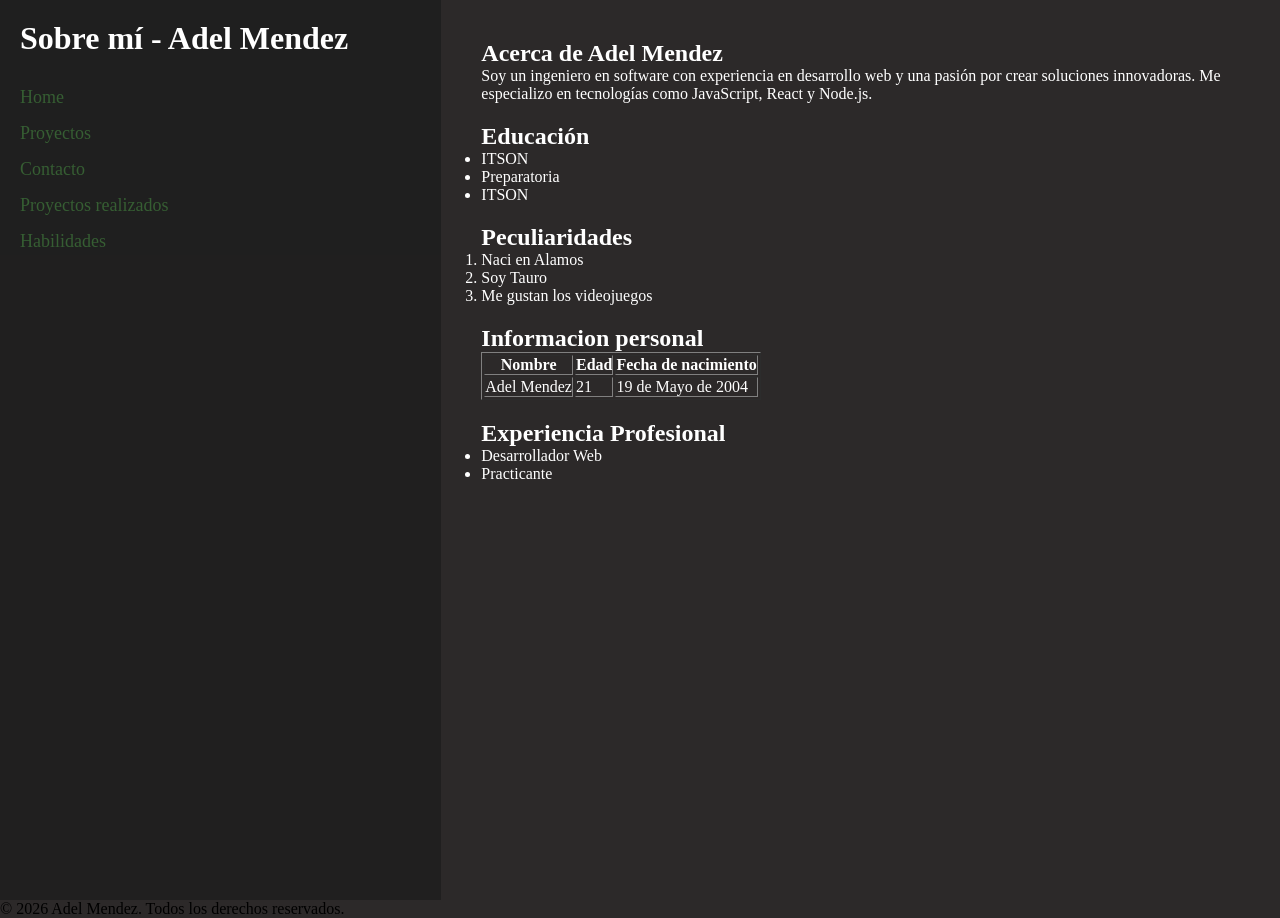
==== Practica html/about.html @ 1d1450a1 "creacion archivos css y nuevo formato se le asigno un nuevo formato de estilo al about.html" ====
<!DOCTYPE html>
<html lang="es">

<head>
    <!--Define la codificacion de caracteres de nuestra pagina web-->
    <meta charset="UTF-8">
    <!-- Permite que el sitio se adaptate a diferentes resoluciones-->
    <meta name="viewport" content="width=device-widht, initial-scale=1.0">
    <!-- Descripcion de nuestra pagina web-->
    <meta name="description" content="Portafolio profesional de Ingenierio en software">
    <meta name="keywords" content="portafolio, ingeniero en software, desarrollo web">
    <!-- Autor-->
    <meta name="author" content="Adel Mendez">

    <!-- titulo de la pagina-->
    <title>Portafolio profesional</title>
    <!-- Se modofica el icon -->
    <link rel="icon" type="image/jpeg" href="https://i.pinimg.com/736x/19/60/56/1960568a77e393609d90b69f68ef6b70.jpg">

    <link rel="stylesheet" href="/Practica html/estilos/style.css">
</head>

<body>
    <div class="container">
        <header class="header">
            <h1>Sobre mí - Adel Mendez</h1>

            <nav class="navegador">
                <a href="/Practica html/index.html">Home</a>
                <a href="/Practica html/work.html">Proyectos</a>
                <a href="/Practica html/contacto.html">Contacto</a>
                <a href="/Practica html/projects.html">Proyectos realizados</a>
                <a href="/Practica html/skills.html">Habilidades</a>
            </nav>

        </header>

        <main class="main">
            <section>
                <h2>Acerca de Adel Mendez</h2>
                <p>Soy un ingeniero en software con experiencia en desarrollo web y una pasión por crear soluciones
                    innovadoras. Me especializo en tecnologías como JavaScript, React y Node.js.</p>
            </section>

            <section>
                <h2>Educación</h2>
                <ul>
                    <li>ITSON</li>
                    <li>Preparatoria</li>
                    <li>ITSON</li>
                </ul>
            </section>

            <section>
                <h2>Peculiaridades</h2>
                <ol>
                    <li>Naci en Alamos</li>
                    <li>Soy Tauro</li>
                    <li>Me gustan los videojuegos</li>
                </ol>
            </section>


            <section>
                <h2>Informacion personal</h2>
                <table border="1">
                    <thead>
                        <tr>
                            <th>Nombre</th>
                            <th>Edad</th>
                            <th>Fecha de nacimiento</th>
                        </tr>
                    </thead>
                    <tbody>
                        <tr>
                            <td>Adel Mendez</td>
                            <td>21</td>
                            <td>19 de Mayo de 2004</td>
                        </tr>
                    </tbody>
                </table>
            </section>

            <section>
                <h2>Experiencia Profesional</h2>
                <ul>
                    <li>Desarrollador Web </li>
                    <li>Practicante</li>
                </ul>
            </section>
        </main>
    </div>
    
    <footer class="footer">
        <p>&copy; 2026 Adel Mendez. Todos los derechos reservados.</p>
    </footer>

</body>

</html>
---- Practica html/estilos/style.css ----
@import url('./global.css');


* {
    margin: 0;
    padding: 0;
    box-sizing: border-box;
}

body {
display:flex;
flex-direction: column;
min-height: 100dvh;
background-color: var(--color-primario);
}

.container {
    background-color: var(--color-primario);
    color: var(--color-texto);
    display: flex;
    flex-direction: row;
    flex-grow:1;
    
}

.header {
    background-color: var(--navbar-color);
    display: flex;
    flex-direction: column;
    width: 50vw;
    height: 100vh;
    position: sticky;
    top: 0;
    padding: 20px;
}

.navegador {
    display: flex;
    flex-direction: column;
    gap: 15px; 
    padding-top: 30px;
}

.navegador a {
    color: var(--links-color);
    text-decoration: none;
    font-size: 18px;
}

.main {
    flex-grow: 1; 
    padding: 40px;
    display: flex;
    flex-direction: column;
    gap: 20px;
}
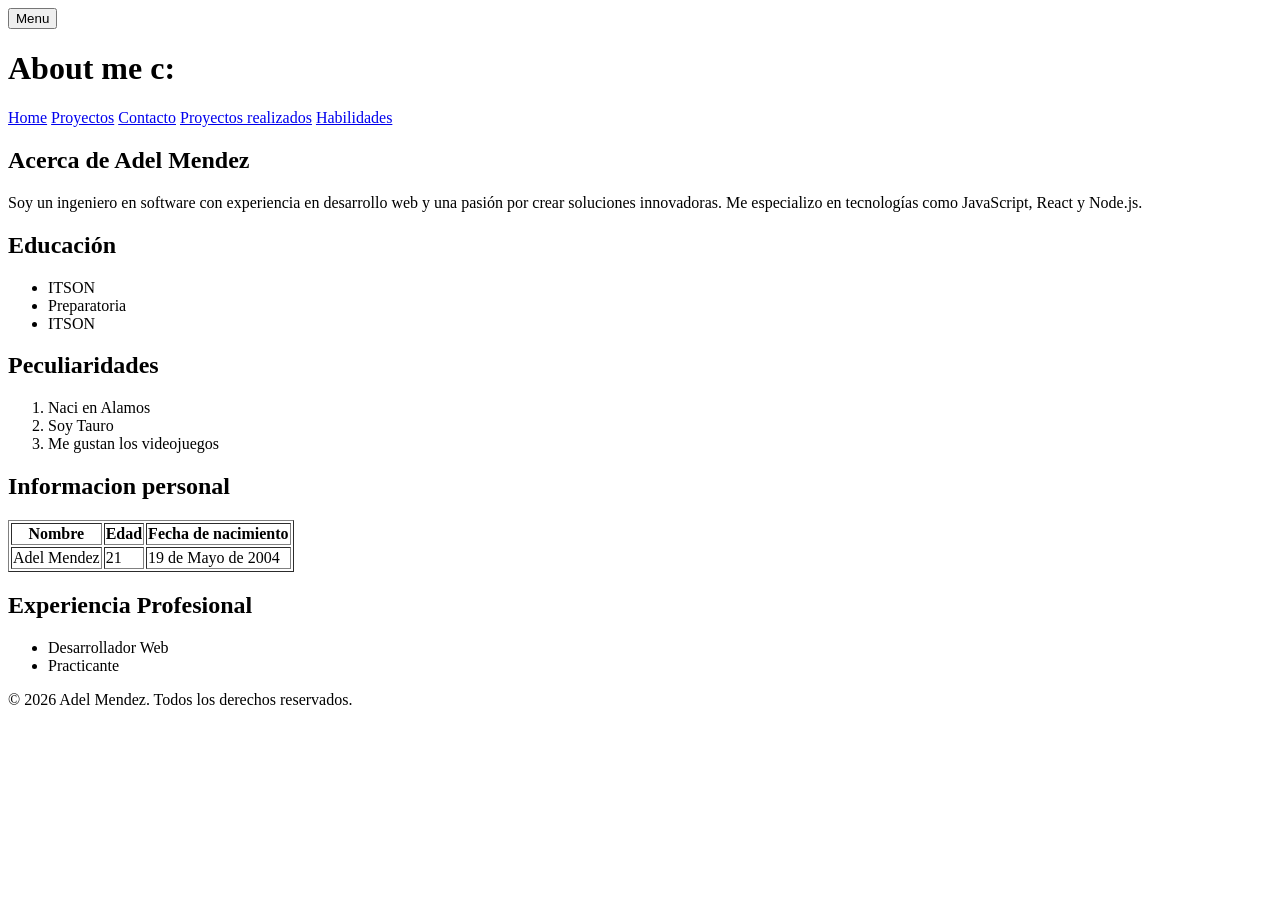
==== commit 8315f7a7: "x" ====
--- a/Practica html/about.html
+++ b/Practica html/about.html
@@ -17,20 +17,31 @@
     <!-- Se modofica el icon -->
     <link rel="icon" type="image/jpeg" href="https://i.pinimg.com/736x/19/60/56/1960568a77e393609d90b69f68ef6b70.jpg">
 
-    <link rel="stylesheet" href="/Practica html/estilos/style.css">
+    <link rel="stylesheet" href="/estilos/style.css">
 </head>
 
 <body>
     <div class="container">
+
+        <button class="menu-toggle" id="menu-toggle">Menu
+            <span class="bar"></span>
+            <span class="bar"> </span>
+            <span class="bar"></span>
+            <span class="bar"> </span>
+            <span class="bar"></span>
+        </button>
+
         <header class="header">
-            <h1>Sobre mí - Adel Mendez</h1>
+            <h1>About me c:</h1>
 
-            <nav class="navegador">
-                <a href="/Practica html/index.html">Home</a>
-                <a href="/Practica html/work.html">Proyectos</a>
-                <a href="/Practica html/contacto.html">Contacto</a>
-                <a href="/Practica html/projects.html">Proyectos realizados</a>
-                <a href="/Practica html/skills.html">Habilidades</a>
+
+
+            <nav class="navegador" id="navegador">
+                <a href="/index.html">Home</a>
+                <a href="/work.html">Proyectos</a>
+                <a href="/contacto.html">Contacto</a>
+                <a href="/projects.html">Proyectos realizados</a>
+                <a href="/skills.html">Habilidades</a>
             </nav>
 
         </header>
@@ -90,11 +101,12 @@
             </section>
         </main>
     </div>
-    
+
     <footer class="footer">
         <p>&copy; 2026 Adel Mendez. Todos los derechos reservados.</p>
     </footer>
 
+    <script src="/estilos/script.js"></script>
 </body>
 
 </html>
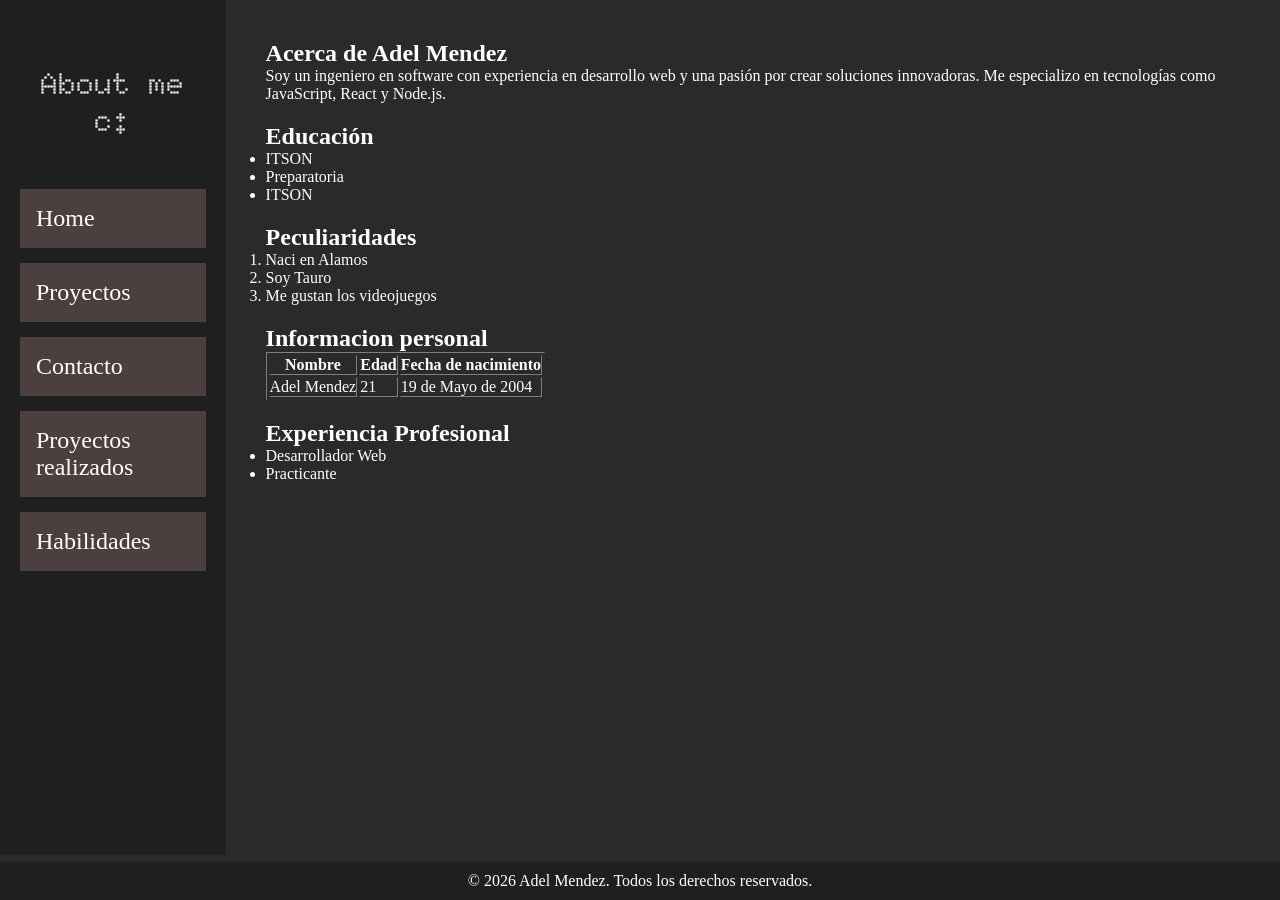
==== commit 8586ee3e: "estilo aplique el estilo a todas las secciones" ====
--- a/Practica html/about.html
+++ b/Practica html/about.html
@@ -17,7 +17,7 @@
     <!-- Se modofica el icon -->
     <link rel="icon" type="image/jpeg" href="https://i.pinimg.com/736x/19/60/56/1960568a77e393609d90b69f68ef6b70.jpg">
 
-    <link rel="stylesheet" href="/estilos/style.css">
+    <link rel="stylesheet" href="estilos/style.css">
 </head>
 
 <body>
--- a/Practica html/estilos/style.css
+++ b/Practica html/estilos/style.css
@@ -0,0 +1,146 @@
+@import url('./global.css');
+@import url('https://fonts.googleapis.com/css2?family=Doto:wght@100..900&display=swap');
+
+* {
+    margin: 0;
+    padding: 0;
+    box-sizing: border-box;
+}
+
+body {
+display:flex;
+flex-direction: column;
+min-height: 100dvh;
+background-color: var(--color-primario);
+}
+
+.container {
+    background-color: var(--color-primario);
+    color: var(--color-texto);
+    display: flex;
+    flex-direction: row;
+    flex-grow:1;
+    
+}
+
+.header {
+    background-color: var(--navbar-color);
+    display: flex;
+    flex-direction: column;
+    width: 20vw;
+    height: 95vh;
+    position: sticky;
+    top: 0;
+    padding: 20px;
+}
+
+.header h1 {
+    font-family: 'Doto', sans-serif;
+    font-size: 30px;
+    padding-top: 45px;
+    margin-bottom: 20px;
+    color: var(--color-texto);
+    text-align: center;
+}
+
+.navegador {
+    display: flex;
+    flex-direction: column;
+    gap: 15px; 
+    padding-top: 30px;
+}
+
+.navegador a {
+    background-color: var(--color-secundario);
+    padding: 1rem;
+    color: var(--color-texto);
+    text-decoration: none;
+    font-size: 1.5rem;
+    text-align:justify;
+}
+
+.main {
+    flex-grow: 1; 
+    padding: 40px;
+    display: flex;
+    flex-direction: column;
+    gap: 20px;
+}
+.footer {
+    background-color: var(--navbar-color);
+    text-align: center;
+    padding: 10px;
+    color: var(--color-texto);
+}
+
+.menu-toggle {
+        z-index: 1001;
+        display: none;
+        flex-direction: column;
+        cursor: pointer;
+        enable-background:rgb(241, 238, 238) ;
+        border: none;
+        padding: 10px;
+    }
+
+    .bar {
+    width: 25px;
+    height: 3px;
+    background-color: white; 
+    margin: 4px 0;
+    transition: 0.4s;
+    }
+
+@media (max-width: 768px) {
+    
+    .menu-toggle {
+        display: flex; 
+        position: fixed;
+        top: 15px;
+        right: 15px;
+        z-index: 1000;
+    }
+
+    .bar {
+        width: 25px;
+        height: 3px;
+        background-color: white; 
+        margin: 4px 0;
+        transition: 0.4s;
+    }
+
+    .navegador {
+        position: fixed;
+        left: -100%; 
+        top: 0;
+        padding: 15px 20px;
+        width: 250px;
+        height: 100vh;
+        flex-direction: column;
+        background-color: #1a1a1a;
+        transition: 0.3s;
+        z-index: 999;
+    }
+
+    .navegador a {
+        padding: 20px;
+        font-size: 1.2rem;
+    }
+
+    .navegador.active {
+        left: 0;    
+    }
+
+    .container {
+        flex-direction: column;
+    }
+
+    .header {
+        width: 100%;
+        height: auto;
+        position: relative;
+    }
+    .main {
+        padding: 20px;
+    }
+}
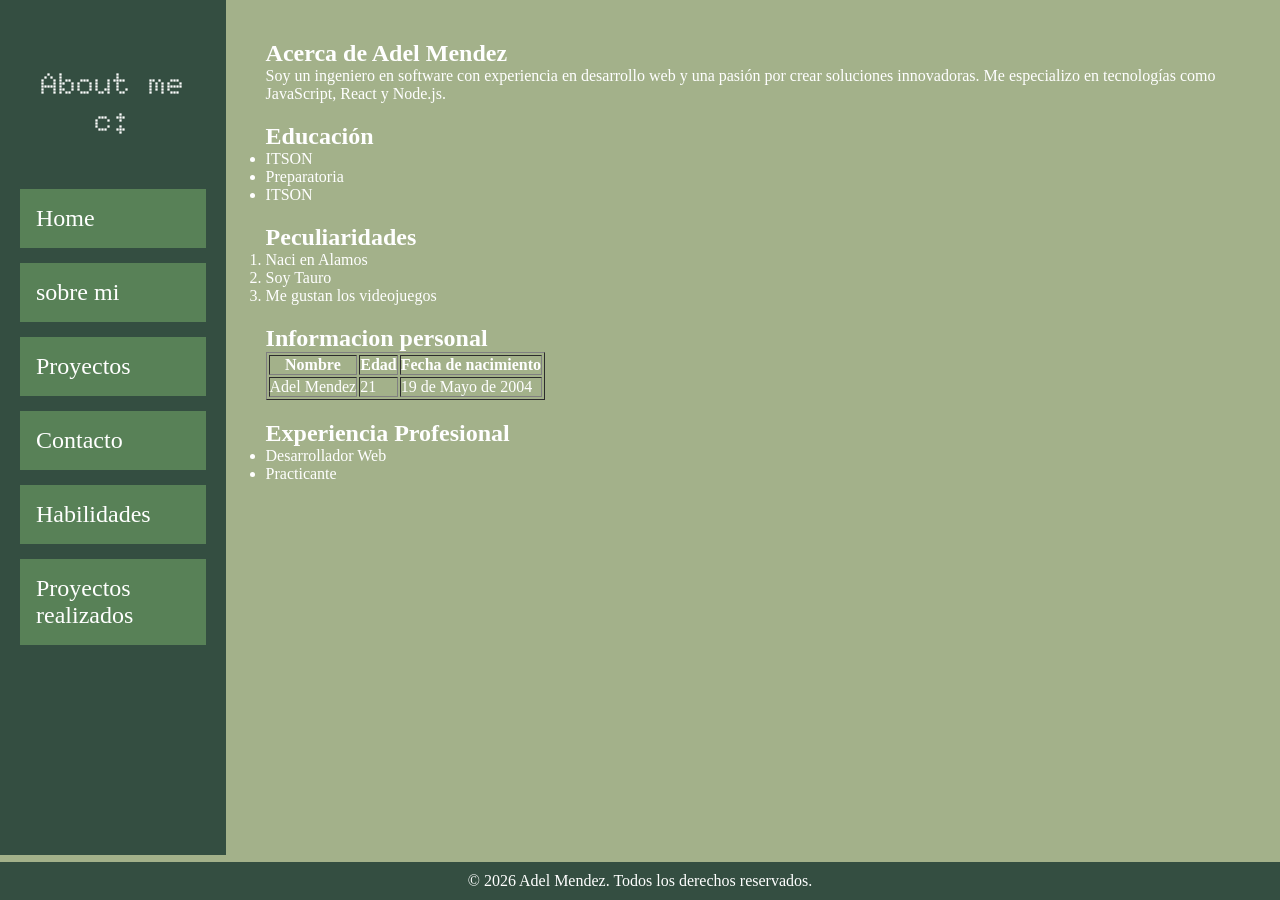
==== commit a241a44b: "paleta colores" ====
--- a/Practica html/about.html
+++ b/Practica html/about.html
@@ -33,15 +33,13 @@
 
         <header class="header">
             <h1>About me c:</h1>
-
-
-
             <nav class="navegador" id="navegador">
-                <a href="/index.html">Home</a>
-                <a href="/work.html">Proyectos</a>
-                <a href="/contacto.html">Contacto</a>
-                <a href="/projects.html">Proyectos realizados</a>
-                <a href="/skills.html">Habilidades</a>
+                <a href="index.html">Home</a>
+                <a>sobre mi</a>
+                <a href="work.html">Proyectos</a>
+                <a href="contacto.html">Contacto</a>
+                <a href="skills.html">Habilidades</a>
+                <a href="projects.html">Proyectos realizados</a>
             </nav>
 
         </header>
--- a/Practica html/estilos/style.css
+++ b/Practica html/estilos/style.css
@@ -117,7 +117,7 @@
         width: 250px;
         height: 100vh;
         flex-direction: column;
-        background-color: #1a1a1a;
+        background-color: #344e41;
         transition: 0.3s;
         z-index: 999;
     }
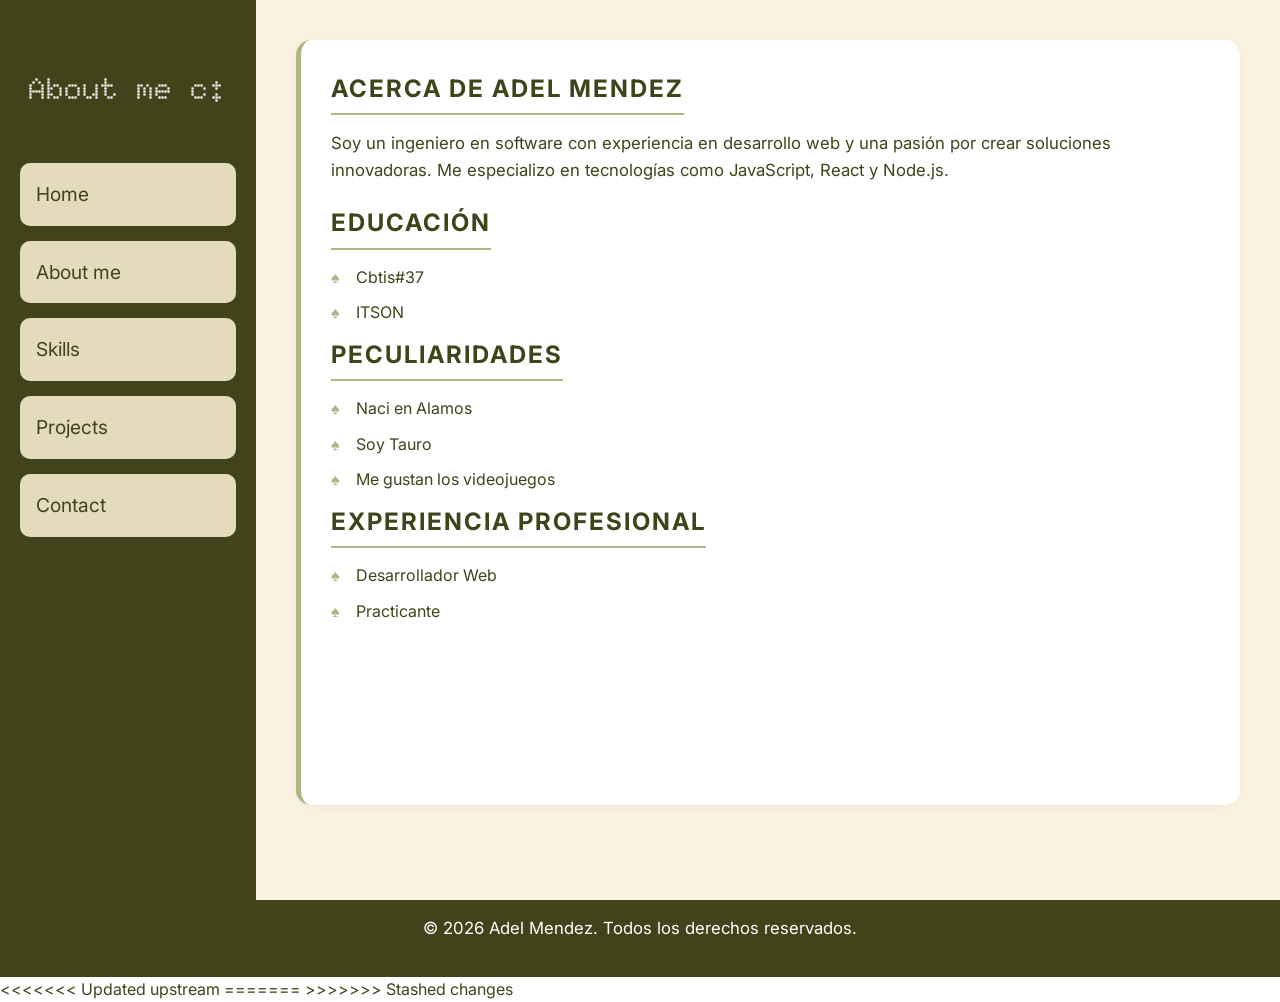
==== commit d0aa8fd3: "x" ====
--- a/Practica html/about.html
+++ b/Practica html/about.html
@@ -23,80 +23,61 @@
 <body>
     <div class="container">
 
-        <button class="menu-toggle" id="menu-toggle">Menu
-            <span class="bar"></span>
-            <span class="bar"> </span>
-            <span class="bar"></span>
-            <span class="bar"> </span>
-            <span class="bar"></span>
-        </button>
+        <header class="header">
+            <button class="menu-toggle" id="menu-toggle">
+                <span class="bar"></span>
+                <span class="bar"> </span>
+                <span class="bar"></span>
+            </button>
 
-        <header class="header">
+
             <h1>About me c:</h1>
             <nav class="navegador" id="navegador">
                 <a href="index.html">Home</a>
-                <a>sobre mi</a>
-                <a href="work.html">Proyectos</a>
-                <a href="contacto.html">Contacto</a>
-                <a href="skills.html">Habilidades</a>
-                <a href="projects.html">Proyectos realizados</a>
+                <a>About me</a>
+                <a href="skills.html">Skills</a>
+                <a href="projects.html">Projects</a>
+                <a href="contacto.html">Contact</a>
             </nav>
 
         </header>
 
         <main class="main">
-            <section>
-                <h2>Acerca de Adel Mendez</h2>
-                <p>Soy un ingeniero en software con experiencia en desarrollo web y una pasión por crear soluciones
-                    innovadoras. Me especializo en tecnologías como JavaScript, React y Node.js.</p>
-            </section>
+            <div class="carta">
+                <section>
+                    <h2>Acerca de Adel Mendez</h2>
+                    <p>Soy un ingeniero en software con experiencia en desarrollo web y una pasión por crear soluciones
+                        innovadoras. Me especializo en tecnologías como JavaScript, React y Node.js.</p>
+                </section>
 
-            <section>
-                <h2>Educación</h2>
-                <ul>
-                    <li>ITSON</li>
-                    <li>Preparatoria</li>
-                    <li>ITSON</li>
-                </ul>
-            </section>
+                <section>
+                    <h2>Educación</h2>
+                    <ul>
+                       
+                        <li>Cbtis#37</li>
+                        <li>ITSON</li>
+                    </ul>
+                </section>
 
-            <section>
-                <h2>Peculiaridades</h2>
-                <ol>
-                    <li>Naci en Alamos</li>
-                    <li>Soy Tauro</li>
-                    <li>Me gustan los videojuegos</li>
-                </ol>
-            </section>
+                <section>
+                    <h2>Peculiaridades</h2>
+                    <ul>
+                        <li>Naci en Alamos</li>
+                        <li>Soy Tauro</li>
+                        <li>Me gustan los videojuegos</li>
+                    </ul>
+                </section>
 
 
-            <section>
-                <h2>Informacion personal</h2>
-                <table border="1">
-                    <thead>
-                        <tr>
-                            <th>Nombre</th>
-                            <th>Edad</th>
-                            <th>Fecha de nacimiento</th>
-                        </tr>
-                    </thead>
-                    <tbody>
-                        <tr>
-                            <td>Adel Mendez</td>
-                            <td>21</td>
-                            <td>19 de Mayo de 2004</td>
-                        </tr>
-                    </tbody>
-                </table>
-            </section>
+                <section>
+                    <h2>Experiencia Profesional</h2>
+                    <ul>
+                        <li>Desarrollador Web </li>
+                        <li>Practicante</li>
+                    </ul>
+                </section>
 
-            <section>
-                <h2>Experiencia Profesional</h2>
-                <ul>
-                    <li>Desarrollador Web </li>
-                    <li>Practicante</li>
-                </ul>
-            </section>
+            </div>
         </main>
     </div>
 
@@ -104,7 +85,12 @@
         <p>&copy; 2026 Adel Mendez. Todos los derechos reservados.</p>
     </footer>
 
-    <script src="/estilos/script.js"></script>
+<<<<<<< Updated upstream
+    <script src="estilos/script.js"></script>
+=======
+
+>>>>>>> Stashed changes
 </body>
+<script src="estilos/script.js"></script>
 
 </html>
--- a/Practica html/estilos/style.css
+++ b/Practica html/estilos/style.css
@@ -1,146 +1,413 @@
-@import url('./global.css');
-@import url('https://fonts.googleapis.com/css2?family=Doto:wght@100..900&display=swap');
+@import url("./global.css");
+@import url("https://fonts.googleapis.com/css2?family=Doto:wght@100..900&display=swap");
+@import url("https://fonts.googleapis.com/css2?family=Doto:wght@100..900&family=Inter:wght@300;400;600&display=swap");
 
 * {
-    margin: 0;
-    padding: 0;
-    box-sizing: border-box;
+  margin: 0;
+  padding: 0;
+  box-sizing: border-box;
 }
 
 body {
-display:flex;
-flex-direction: column;
-min-height: 100dvh;
-background-color: var(--color-primario);
+  display: flex;
+  flex-direction: column;
+  min-height: 100dvh;
+  font-family: "Inter", sans-serif;
+  line-height: 1.6;
+  color: var(--color-primario);
+}
+
+h2,
+h3 {
+  font-family: "Inter", sans-serif;
+  text-transform: uppercase;
+  letter-spacing: 2px;
+  margin-bottom: 15px;
+  color: var(--color-primario);
+  border-bottom: 2px solid var(--links-color);
+  display: inline-block;
+  padding-bottom: 5px;
+}
+
+p {
+  margin-bottom: 20px;
+  font-size: 1.05rem;
+  font-weight: 400;
+  max-width: 800px;
+}
+
+strong {
+  color: var(--links-color);
+  font-weight: 600;
+}
+
+ul {
+  list-style: none;
+  padding-left: 0;
+}
+
+ul li {
+  margin-bottom: 10px;
+  position: relative;
+  padding-left: 25px;
+}
+
+ul li::before {
+  content: "♠";
+  position: absolute;
+  left: 0;
+  color: var(--links-color);
+  font-weight: bold;
 }
 
 .container {
+  background-color: var(--color-secundario);
+  color: var(--color-primario);
+  display: flex;
+  flex-direction: row;
+  align-items: flex-start;
+  flex-grow: 1;
+}
+
+.header {
+  background-color: var(--navbar-color);
+  display: flex;
+  flex-direction: column;
+  width: 20vw;
+  min-height: auto;
+  height: 100vh;
+  position: sticky;
+  top: 0;
+  padding: 20px;
+}
+
+.header h1 {
+  font-family: "Doto", sans-serif;
+  font-size: 30px;
+  padding-top: 45px;
+  margin-bottom: 20px;
+  color: var(--color-texto);
+  text-align: center;
+}
+
+.navegador {
+  display: flex;
+  flex-direction: column;
+  gap: 15px;
+  padding-top: 30px;
+}
+
+.navegador a {
+  background-color: var(--links-hover-color);
+  padding: 1rem;
+  color: var(--color-primario);
+  text-decoration: none;
+  font-size: 1.2rem;
+  text-align: justify;
+  border-radius: 10px;
+  transition: all 0.3s ease;
+}
+
+.navegador a:hover {
+  background-color: var(--links-hover-color);
+  color: var(--color-secundario);
+  transform: translateX(8px);
+}
+
+.main {
+  flex-grow: 1;
+  padding: 40px;
+  display: flex;
+  flex-direction: column;
+  gap: 20px;
+  background-color: var(--color-secundario);
+  color: var(--color-primario);
+}
+
+.footer {
+  background-color: var(--navbar-color);
+  padding: 15px;
+  color: var(--color-texto);
+  font-size: 0.9rem;
+
+  display: flex;
+  justify-content: center;
+  align-items: center;
+}
+
+.menu-toggle {
+  z-index: 1001;
+  display: none;
+  flex-direction: column;
+  justify-content: center;
+  align-items: center;
+  cursor: pointer;
+  border: none;
+  padding: 12px;
+}
+
+input,
+textarea,
+select {
+  width: 100%;
+  padding: 12px 15px;
+  margin: 8px 0 20px 0;
+  border: 1px solid #d1d1d1;
+  border-radius: 8px;
+  background-color: #ffffff;
+  font-family: "Segoe UI", sans-serif;
+  font-size: 1rem;
+  transition: all 0.3s ease;
+  outline: none;
+}
+
+input:focus,
+textarea:focus {
+  border-color: var(--links-color);
+  box-shadow: 0 0 8px rgba(174, 183, 132, 0.3);
+}
+
+.form-contacto {
+  display: grid;
+  color: white;
+  border-radius: 15px;
+  background-color: var(--color-primario);
+  grid-template-columns: 1fr 1fr;
+  padding: 50px;
+  gap: 20px;
+  width: 100%;
+}
+
+.campo {
+  display: flex;
+  flex-direction: column;
+}
+
+.full-width {
+  grid-column: span 2;
+}
+
+.botones-container {
+  display: flex;
+  gap: 15px;
+  margin-top: 20px;
+}
+
+.btn-primario,
+.btn-secundario {
+  padding: 12px 25px;
+  border-radius: 8px;
+  border: none;
+  font-weight: 600;
+  cursor: pointer;
+  transition: all 0.3s ease;
+  font-family: "Inter", sans-serif;
+}
+
+.btn-primario {
+  background-color: var(--links-color);
+  color: white;
+}
+
+.btn-primario:hover {
+  background-color: #8e9764;
+  transform: translateY(-2px);
+}
+
+.btn-secundario {
+  background-color: transparent;
+  border: 2px solid var(--links-color);
+  color: white;
+}
+
+.btn-secundario:hover {
+  background-color: rgba(255, 255, 255, 0.1);
+  border-color: var(--links-hover-color);
+}
+
+.navegador.active {
+  left: 1;
+}
+
+.radio-group {
+  display: flex;
+  gap: 30px;
+  margin-top: 10px;
+}
+
+.radio-item input {
+  display: none;
+}
+
+.radio-item {
+  display: flex;
+  align-items: center;
+  cursor: pointer;
+  font-size: 1rem;
+  color: var(--color-texto);
+  transition: 0.3s;
+}
+
+.custom-radio {
+  width: 20px;
+  height: 20px;
+  border: 2px solid var(--links-color);
+  border-radius: 50%;
+  margin-right: 10px;
+  display: inline-block;
+  position: relative;
+  background-color: transparent;
+  transition: all 0.3s ease;
+}
+
+.custom-radio::before {
+  content: "";
+  width: 10px;
+  height: 10px;
+  background-color: var(--links-hover-color);
+  border-radius: 50%;
+  position: absolute;
+  top: 50%;
+  left: 50%;
+  transform: translate(-50%, -50%) scale(0);
+  transition: transform 0.2s ease-in-out;
+}
+
+.radio-item input:checked + .custom-radio {
+  border-color: var(--links-hover-color);
+  background-color: rgba(255, 255, 255, 0.1);
+}
+
+.radio-item input:checked + .custom-radio::before {
+  transform: translate(-50%, -50%) scale(1); /* Aparece el punto */
+}
+
+.proyecto-card h2,
+.proyecto-card p {
+  color: var(--color-texto);
+  text-align: center;
+}
+
+.proyecto-card {
+  background-color: var(--color-primario);
+  padding: 50px;
+  border-radius: 15px;
+  box-shadow: 0 10px 20px rgba(0, 0, 0, 0.1);
+  margin-bottom: 45px;
+
+  display: flex;
+  flex-direction: column;
+  align-items: center;
+  text-align: center;
+}
+.proyecto-card a {
+  display: inline-block;
+  margin-top: 15px;
+  color: var(--color-texto);
+  font-weight: 600;
+  text-decoration: none;
+  border: 1px solid var(--links-color);
+  padding: 8px 16px;
+  border-radius: 6px;
+  transition: 0.3s;
+}
+
+.proyecto-card a:hover {
+  background-color: var(--links-color);
+  color: white;
+}
+
+.carta {
+  background: white;
+
+  padding: 30px;
+  border-radius: 15px;
+  box-shadow: 0 2px 10px rgba(0, 0, 0, 0.03);
+  border-left: 5px solid var(--links-color);
+  min-height: 85vh;
+}
+@media (max-width: 768px) {
+  .form-contacto {
+    grid-template-columns: 1fr !important;
+    padding: 20px;
+    gap: 15px;
+  }
+
+  .full-width {
+    grid-column: span 1 !important;
+  }
+
+  input,
+  textarea,
+  select {
+    font-size: 16px;
+    padding: 12px;
+  }
+
+  .botones-container {
+    flex-direction: column;
+    width: 100%;
+  }
+
+  .btn-primario,
+  .btn-secundario {
+    width: 100%;
+  }
+
+  .menu-toggle {
+    display: flex;
+    position: fixed;
+    right: 10px;
+    z-index: 1000;
+    border-radius: 5px;
+  }
+
+  .bar {
+    width: 30px;
+    height: 3px;
     background-color: var(--color-primario);
-    color: var(--color-texto);
-    display: flex;
-    flex-direction: row;
-    flex-grow:1;
-    
-}
-
-.header {
-    background-color: var(--navbar-color);
-    display: flex;
-    flex-direction: column;
-    width: 20vw;
-    height: 95vh;
-    position: sticky;
-    top: 0;
-    padding: 20px;
-}
-
-.header h1 {
-    font-family: 'Doto', sans-serif;
-    font-size: 30px;
-    padding-top: 45px;
-    margin-bottom: 20px;
-    color: var(--color-texto);
-    text-align: center;
-}
-
-.navegador {
-    display: flex;
-    flex-direction: column;
-    gap: 15px; 
-    padding-top: 30px;
-}
-
-.navegador a {
-    background-color: var(--color-secundario);
-    padding: 1rem;
-    color: var(--color-texto);
-    text-decoration: none;
-    font-size: 1.5rem;
-    text-align:justify;
-}
-
-.main {
-    flex-grow: 1; 
-    padding: 40px;
-    display: flex;
-    flex-direction: column;
-    gap: 20px;
-}
-.footer {
-    background-color: var(--navbar-color);
-    text-align: center;
-    padding: 10px;
-    color: var(--color-texto);
-}
-
-.menu-toggle {
-        z-index: 1001;
-        display: none;
-        flex-direction: column;
-        cursor: pointer;
-        enable-background:rgb(241, 238, 238) ;
-        border: none;
-        padding: 10px;
-    }
-
-    .bar {
-    width: 25px;
-    height: 3px;
-    background-color: white; 
     margin: 4px 0;
     transition: 0.4s;
-    }
-
-@media (max-width: 768px) {
-    
-    .menu-toggle {
-        display: flex; 
-        position: fixed;
-        top: 15px;
-        right: 15px;
-        z-index: 1000;
-    }
-
-    .bar {
-        width: 25px;
-        height: 3px;
-        background-color: white; 
-        margin: 4px 0;
-        transition: 0.4s;
-    }
-
-    .navegador {
-        position: fixed;
-        left: -100%; 
-        top: 0;
-        padding: 15px 20px;
-        width: 250px;
-        height: 100vh;
-        flex-direction: column;
-        background-color: #344e41;
-        transition: 0.3s;
-        z-index: 999;
-    }
-
-    .navegador a {
-        padding: 20px;
-        font-size: 1.2rem;
-    }
-
-    .navegador.active {
-        left: 0;    
-    }
-
-    .container {
-        flex-direction: column;
-    }
-
-    .header {
-        width: 100%;
-        height: auto;
-        position: relative;
-    }
-    .main {
-        padding: 20px;
-    }
-}+  }
+
+  .navegador {
+    position: fixed;
+    left: -100%;
+    top: 0;
+    padding: 15px 20px;
+    width: 250px;
+    height: 100vh;
+    flex-direction: column;
+    background-color: var(--navbar-color);
+    transition: 0.3s;
+    z-index: 999;
+  }
+
+  .navegador a {
+    padding: 20px;
+    font-size: 1.2rem;
+  }
+
+  .navegador.active {
+    left: 0;
+  }
+
+  .container {
+    flex-direction: column;
+  }
+
+  .header {
+    width: 100%;
+    height: auto;
+    position: relative;
+    padding: 10px;
+  }
+  .header h1 {
+    font-size: 24px;
+    padding-top: 10px;
+  }
+
+  .main {
+    padding: 20px;
+  }
+}
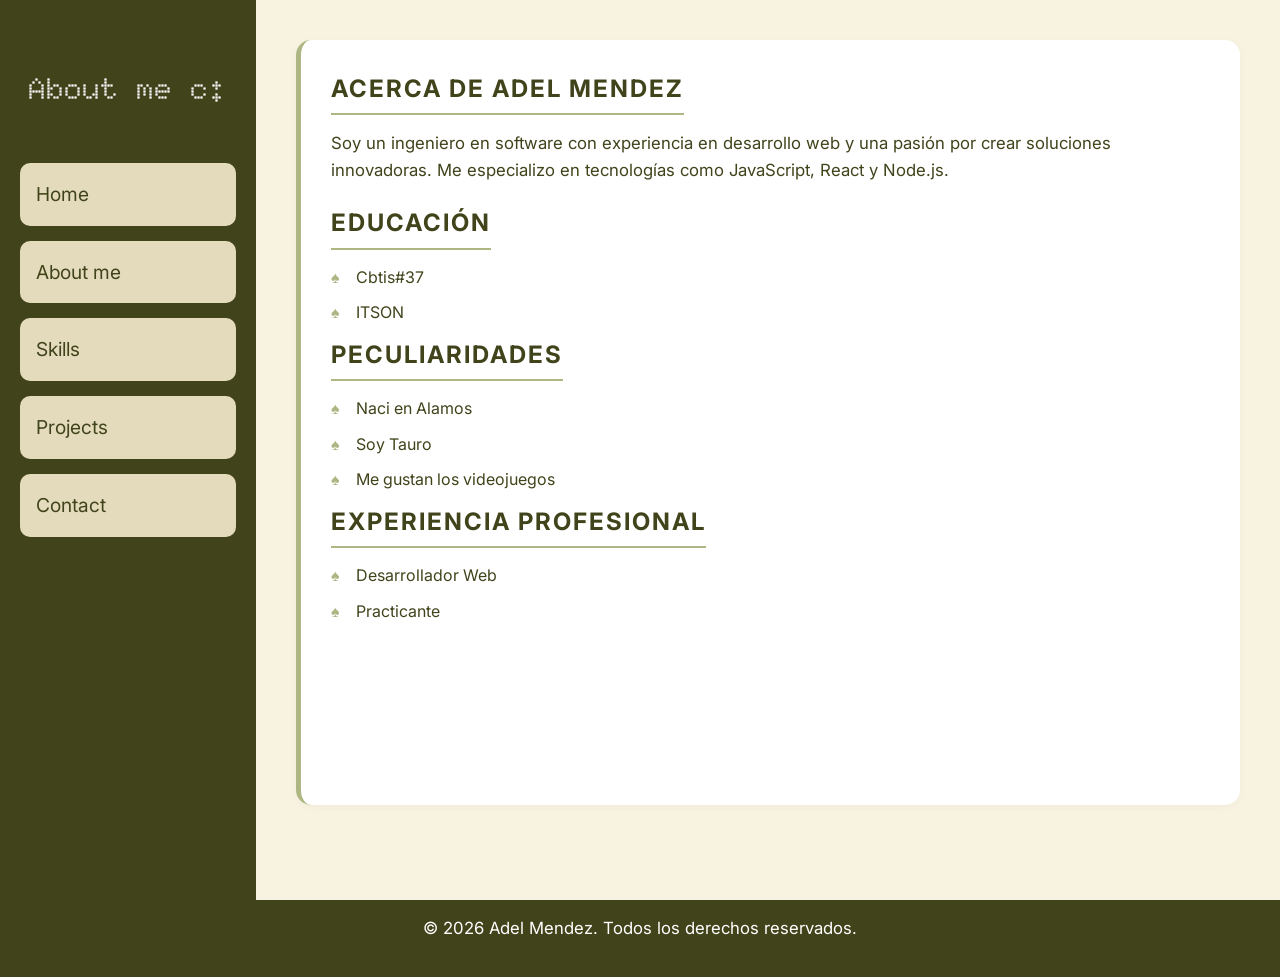
==== commit cf8f3429: "x" ====
--- a/Practica html/about.html
+++ b/Practica html/about.html
@@ -85,12 +85,8 @@
         <p>&copy; 2026 Adel Mendez. Todos los derechos reservados.</p>
     </footer>
 
-<<<<<<< Updated upstream
     <script src="estilos/script.js"></script>
-=======
+</body>
 
->>>>>>> Stashed changes
-</body>
-<script src="estilos/script.js"></script>
 
 </html>
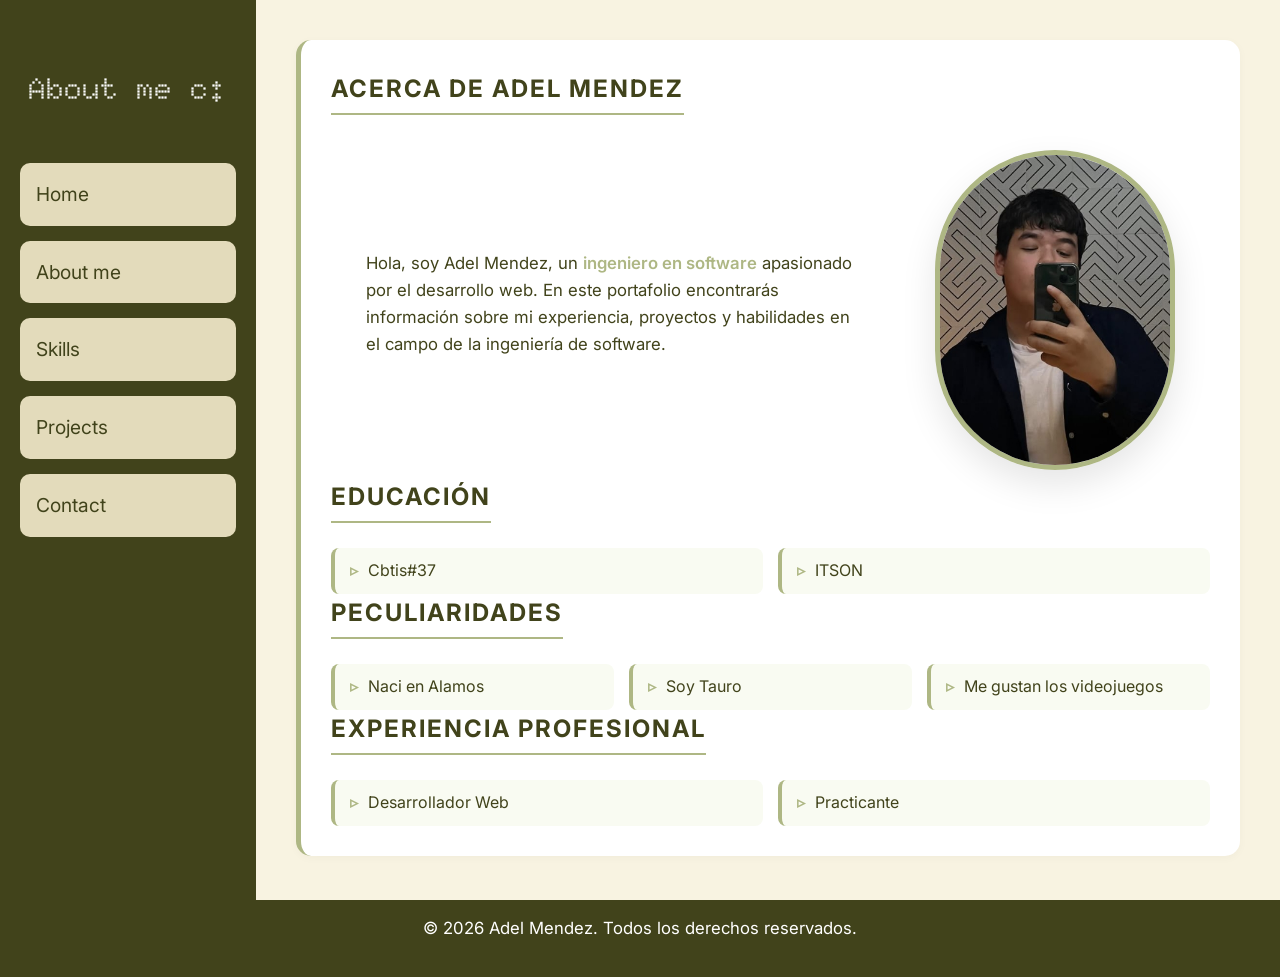
==== commit 4a754a4e: "x" ====
--- a/Practica html/about.html
+++ b/Practica html/about.html
@@ -44,12 +44,23 @@
 
         <main class="main">
             <div class="carta">
-                <section>
+        
                     <h2>Acerca de Adel Mendez</h2>
-                    <p>Soy un ingeniero en software con experiencia en desarrollo web y una pasión por crear soluciones
-                        innovadoras. Me especializo en tecnologías como JavaScript, React y Node.js.</p>
-                </section>
+                  
 
+                 <div class="contenedor-intro">
+               <div class="texto-intro">
+                  <p>Hola, soy Adel Mendez, un <strong>ingeniero en software</strong> apasionado por el desarrollo web.
+                     En
+                     este
+                     portafolio encontrarás información sobre mi experiencia, proyectos y habilidades en el campo de la
+                     ingeniería de software.</p>
+               </div>
+
+               <div class="foto-perfil">
+                  <img src="images/foto2.jpeg" alt="Foto de Adel Mendez">
+               </div>
+            </div>
                 <section>
                     <h2>Educación</h2>
                     <ul>
--- a/Practica html/estilos/style.css
+++ b/Practica html/estilos/style.css
@@ -42,22 +42,31 @@
 }
 
 ul {
-  list-style: none;
-  padding-left: 0;
+    list-style: none;
+  display: grid;
+  grid-template-columns: repeat(auto-fit, minmax(200px, 1fr)); /* Crea columnas automáticas */
+  gap: 15px;
+  padding-top: 10px;
 }
 
 ul li {
-  margin-bottom: 10px;
-  position: relative;
-  padding-left: 25px;
+  background-color: #f9fbf2; /* Un fondo muy sutil */
+  padding: 10px 15px;
+  border-radius: 8px;
+  border-left: 4px solid var(--links-color); /* Rayita verde al lado */
+  transition: transform 0.3s ease;
+}
+
+ul li:hover {
+  transform: translateX(5px); /* Se mueve un poquito al pasar el mouse */
+  background-color: #f1f4e4;
 }
 
 ul li::before {
-  content: "♠";
-  position: absolute;
-  left: 0;
+  content: "▹"; /* Un puntero más minimalista y moderno */
   color: var(--links-color);
   font-weight: bold;
+  margin-right: 10px;
 }
 
 .container {
@@ -326,7 +335,43 @@
   border-left: 5px solid var(--links-color);
   min-height: 85vh;
 }
+
+.contenedor-intro {
+    display: flex;
+    align-items: center;    
+    justify-content: space-around;             
+    margin-top: 20px;
+}
+
+.texto-intro {
+   max-width: 500px;
+}
+
+.foto-perfil img {
+   
+    width: 240px;         
+    height: 320px;          
+    object-fit: cover;      
+    border-radius: 120px;  
+    
+    border: 5px solid var(--links-color);
+    box-shadow: 0 15px 35px rgba(0,0,0,0.1);
+}
+.habilidades-bloque {
+    margin-bottom: 40px;
+    padding: 20px;
+    border: 1px dashed #dce1c4; 
+    border-radius: 12px;
+}
 @media (max-width: 768px) {
+
+.contenedor-intro {
+        flex-direction: column-reverse; 
+        text-align: center;
+    }
+
+
+
   .form-contacto {
     grid-template-columns: 1fr !important;
     padding: 20px;
